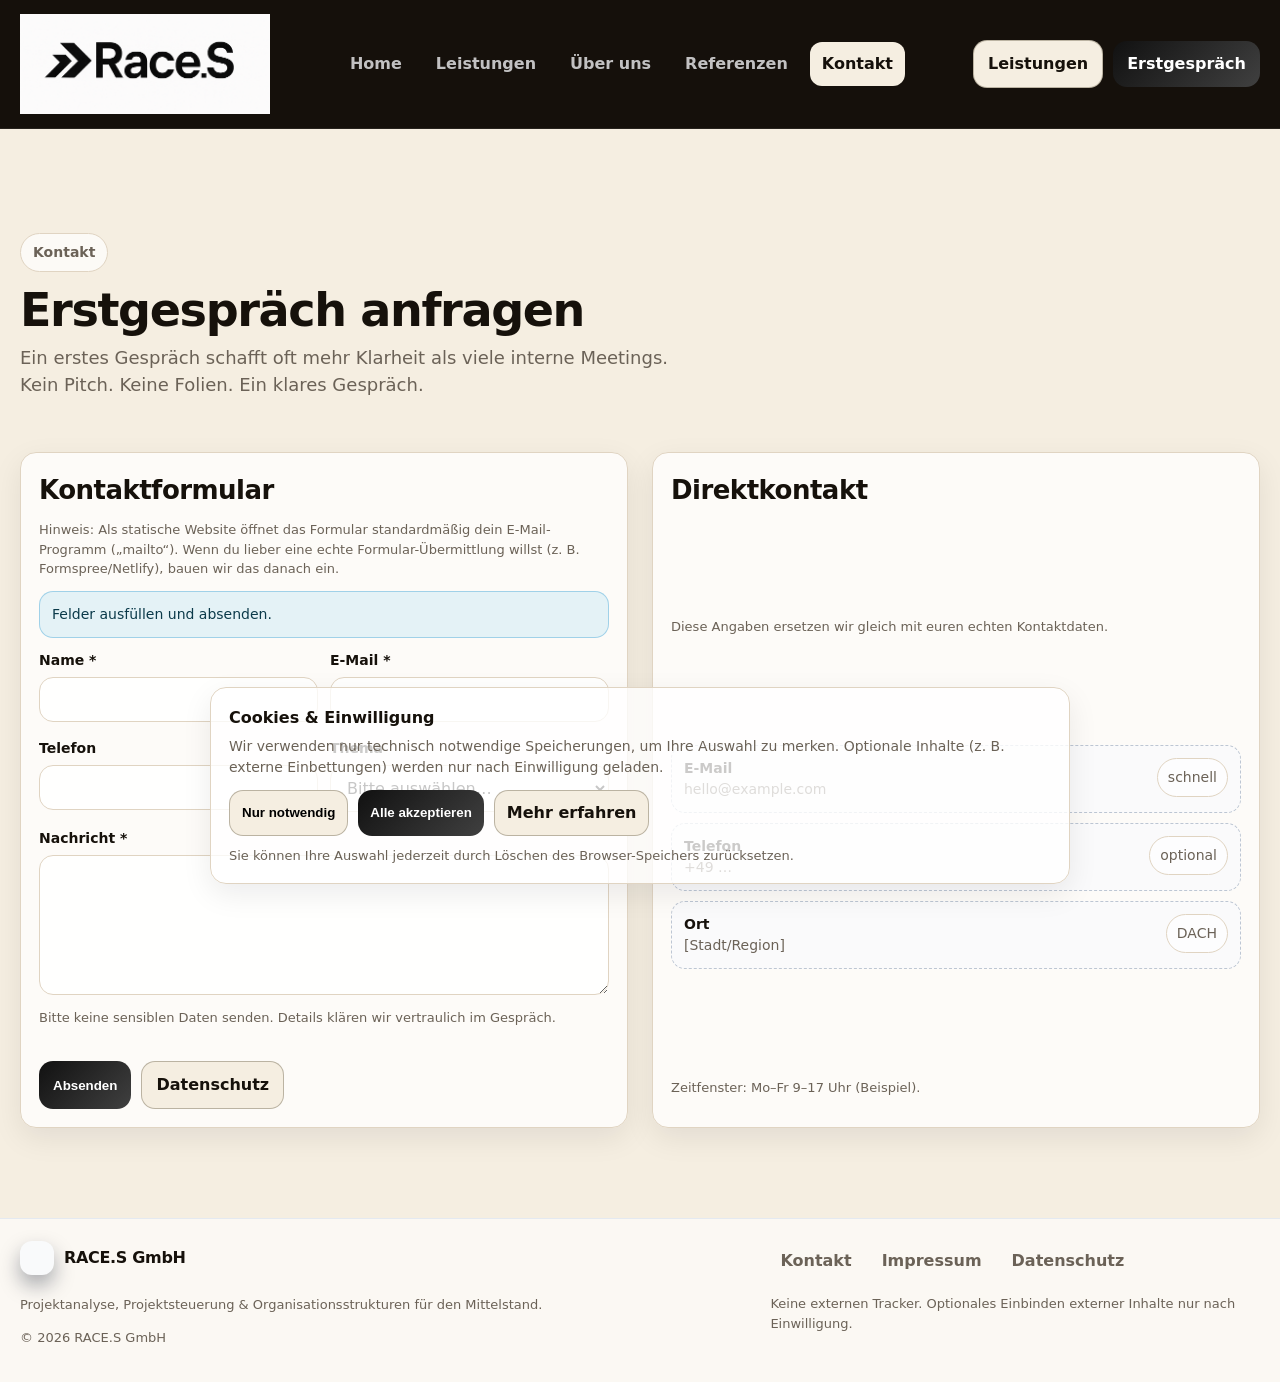
==== contact.html @ 55140b89 "Alle html Seiten erstellt" ====
<!doctype html>
<html lang="de">
  <head>
    <meta charset="utf-8" />
    <meta name="viewport" content="width=device-width, initial-scale=1" />
    <meta
      name="description"
      content="Kontakt zur RACE.S GmbH – ein erstes Gespräch schafft Klarheit über Projekte und Organisationsstrukturen."
    />
    <title>Kontakt | RACE.S GmbH</title>
    <link rel="stylesheet" href="assets/css/styles.css" />
  </head>
  <body>
    <a class="skip-link" href="#main">Zum Inhalt springen</a>

    <header class="site-header">
      <div class="container">
        <nav class="nav" aria-label="Hauptnavigation" data-nav>
          <a class="brand" href="index.html">
            <img
              src="assets/img/logo-races.png"
              alt="RACE.S GmbH"
              class="brand-logo"
            />
          </a>

          <div class="nav-links">
            <a href="index.html">Home</a>
            <a href="services.html">Leistungen</a>
            <a href="about.html">Über uns</a>
            <a href="references.html">Referenzen</a>
            <a href="contact.html">Kontakt</a>
          </div>

          <div class="nav-cta">
            <a class="button" href="services.html">Leistungen</a>
            <a class="button primary" href="contact.html">Erstgespräch</a>
          </div>
        </nav>
      </div>
    </header>

    <main id="main">
      <section class="hero">
        <div class="container">
          <div class="kicker">Kontakt</div>
          <h1>Erstgespräch anfragen</h1>
          <p class="lead">
            Ein erstes Gespräch schafft oft mehr Klarheit als viele interne
            Meetings. Kein Pitch. Keine Folien. Ein klares Gespräch.
          </p>
        </div>
      </section>

      <section class="section">
        <div class="container">
          <div class="grid split">
            <div class="card pad">
              <h2>Kontaktformular</h2>
              <p class="small">
                Hinweis: Als statische Website öffnet das Formular standardmäßig
                dein E‑Mail-Programm („mailto“). Wenn du lieber eine echte
                Formular-Übermittlung willst (z. B. Formspree/Netlify), bauen wir
                das danach ein.
              </p>

              <div class="alert" data-contact-status aria-live="polite">
                Felder ausfüllen und absenden.
              </div>

              <form
                class="grid"
                style="margin-top: 12px"
                data-contact-form
                data-contact-to="hello@example.com"
              >
                <div class="form-grid">
                  <div>
                    <label for="name">Name *</label>
                    <input
                      id="name"
                      name="name"
                      type="text"
                      autocomplete="name"
                      required
                    />
                  </div>
                  <div>
                    <label for="email">E-Mail *</label>
                    <input
                      id="email"
                      name="email"
                      type="email"
                      autocomplete="email"
                      required
                    />
                  </div>
                </div>

                <div class="form-grid">
                  <div>
                    <label for="phone">Telefon</label>
                    <input
                      id="phone"
                      name="phone"
                      type="tel"
                      autocomplete="tel"
                      inputmode="tel"
                    />
                  </div>
                  <div>
                    <label for="topic">Thema</label>
                    <select id="topic" name="topic">
                      <option value="">Bitte auswählen…</option>
                      <option>Strategie & Positionierung</option>
                      <option>Prozesse & Effizienz</option>
                      <option>Organisation & Führung</option>
                      <option>Sonstiges</option>
                    </select>
                  </div>
                </div>

                <div>
                  <label for="message">Nachricht *</label>
                  <textarea id="message" name="message" required></textarea>
                  <div class="help">
                    Bitte keine sensiblen Daten senden. Details klären wir
                    vertraulich im Gespräch.
                  </div>
                </div>

                <div class="hero-actions">
                  <button class="button primary" type="submit">Absenden</button>
                  <a class="button" href="privacy.html">Datenschutz</a>
                </div>
              </form>
            </div>

            <aside class="card pad">
              <h2>Direktkontakt</h2>
              <p class="small">
                Diese Angaben ersetzen wir gleich mit euren echten Kontaktdaten.
              </p>
              <div class="meta">
                <div class="row">
                  <div>
                    <strong>E-Mail</strong>
                    <span>hello@example.com</span>
                  </div>
                  <span class="pill">schnell</span>
                </div>
                <div class="row">
                  <div>
                    <strong>Telefon</strong>
                    <span>+49 …</span>
                  </div>
                  <span class="pill">optional</span>
                </div>
                <div class="row">
                  <div>
                    <strong>Ort</strong>
                    <span>[Stadt/Region]</span>
                  </div>
                  <span class="pill">DACH</span>
                </div>
              </div>
              <p class="small" style="margin-top: 12px">
                Zeitfenster: Mo–Fr 9–17 Uhr (Beispiel).
              </p>
            </aside>
          </div>
        </div>
      </section>
    </main>

    <footer class="site-footer">
      <div class="container">
        <div class="footer-grid">
          <div>
            <div class="brand">
              <span class="brand-mark" aria-hidden="true"></span>
              <span>RACE.S GmbH</span>
            </div>
            <p class="small">
              Projektanalyse, Projektsteuerung &amp; Organisationsstrukturen für
              den Mittelstand.
            </p>
            <p class="small">© <span data-year></span> RACE.S GmbH</p>
          </div>

          <div>
            <div class="footer-links">
              <a href="contact.html">Kontakt</a>
              <a href="imprint.html">Impressum</a>
              <a href="privacy.html">Datenschutz</a>
            </div>
            <p class="small">
              Keine externen Tracker. Optionales Einbinden externer Inhalte nur
              nach Einwilligung.
            </p>
          </div>
        </div>
      </div>
    </footer>

    <div class="cookie" data-cookie-banner data-open="false" role="dialog" aria-modal="true" aria-label="Cookie-Einstellungen">
      <div class="card pad">
        <h2>Cookies & Einwilligung</h2>
        <p>
          Wir verwenden nur technisch notwendige Speicherungen, um Ihre Auswahl zu merken.
          Optionale Inhalte (z. B. externe Einbettungen) werden nur nach Einwilligung geladen.
        </p>
        <div class="cookie-actions">
          <button class="button" type="button" data-consent-action="essential">
            Nur notwendig
          </button>
          <button class="button primary" type="button" data-consent-action="all">
            Alle akzeptieren
          </button>
          <a class="button" href="privacy.html" data-consent-action="open-privacy"
            >Mehr erfahren</a
          >
        </div>
        <div class="cookie-note">
          <span class="small muted">
            Sie können Ihre Auswahl jederzeit durch Löschen des Browser-Speichers zurücksetzen.
          </span>
        </div>
      </div>
    </div>

    <script src="assets/js/main.js"></script>
    <script>
      document.querySelectorAll("[data-year]").forEach((el) => {
        el.textContent = String(new Date().getFullYear());
      });
    </script>
  </body>
</html>
---- assets/css/styles.css ----
/* Clean, professional baseline styles (no build step). */
:root {
  /* Neutrales beige + sehr dunkles Braun/Schwarz wie im Screenshot */
  --bg: #f5eee1;
  --surface: #f9f3e7;
  --text: #16110b;
  --muted: #6b6257;
  --border: #e0d4c2;
  --accent: #111111;
  --accent-2: #404040;
  --shadow: 0 10px 30px rgba(2, 6, 23, 0.08);
  --radius: 16px;
  --radius-sm: 12px;
  --max: 1400px;

  --font: ui-sans-serif, system-ui, -apple-system, Segoe UI, Roboto, Helvetica,
    Arial, "Apple Color Emoji", "Segoe UI Emoji";
  --mono: ui-monospace, SFMono-Regular, Menlo, Monaco, Consolas,
    "Liberation Mono", "Courier New", monospace;
}

*,
*::before,
*::after {
  box-sizing: border-box;
}

html {
  color-scheme: light;
  scroll-behavior: smooth;
  overflow-y: scroll;
}

body {
  margin: 0;
  font-family: var(--font);
  color: var(--text);
  background: var(--bg);
  line-height: 1.5;
}

a {
  color: inherit;
  text-decoration: none;
}

a:hover {
  text-decoration: underline;
  text-underline-offset: 3px;
}

img {
  max-width: 100%;
  height: auto;
  display: block;
}

.container {
  max-width: var(--max);
  margin: 0 auto;
  padding: 0 20px;
}

.skip-link {
  position: absolute;
  left: -9999px;
  top: 12px;
  background: var(--text);
  color: white;
  padding: 10px 12px;
  border-radius: 10px;
  z-index: 9999;
}

.skip-link:focus {
  left: 12px;
}

/* Header / Nav */
.site-header {
  position: sticky;
  top: 0;
  z-index: 50;
  background: #15100b;
  border-bottom: 1px solid rgba(244, 244, 245, 0.08);
  min-height: 128px;
}

.nav {
  display: flex;
  align-items: center;
  justify-content: space-between;
  gap: 16px;
  padding: 14px 0;
  min-height: 100px;
}

.brand {
  display: inline-flex;
  align-items: center;
  gap: 10px;
  font-weight: 700;
  letter-spacing: -0.02em;
  flex-shrink: 0;
}

.brand-logo,
.site-header .brand-logo {
  height: 100px;
  width: 250px;
  min-height: 100px;
  min-width: 250px;
  display: block;
  object-fit: cover;
  object-position: center;
  flex-shrink: 0;
}

/* Home: Header/Logo explizit wie auf allen anderen Seiten */
body.page-home .site-header {
  min-height: 128px;
}
body.page-home .nav {
  min-height: 100px;
}
body.page-home .site-header .brand-logo {
  height: 100px !important;
  width: 250px !important;
  min-height: 100px !important;
  min-width: 250px !important;
}

.brand-mark {
  width: 34px;
  height: 34px;
  border-radius: 12px;
  background: #f9fafb;
  box-shadow: 0 10px 20px rgba(15, 23, 42, 0.35);
}

.nav-links {
  display: flex;
  align-items: center;
  gap: 10px;
  flex-wrap: wrap;
}

.nav-links a {
  padding: 10px 12px;
  border-radius: 12px;
  color: rgba(248, 250, 252, 0.76);
  font-weight: 600;
}

.nav-links a[aria-current="page"] {
  color: #15100b;
  background: #f5eee1;
}

.nav-cta {
  display: flex;
  align-items: center;
  gap: 10px;
}

.button {
  display: inline-flex;
  align-items: center;
  justify-content: center;
  gap: 10px;
  padding: 11px 14px;
  border-radius: 14px;
  border: 1px solid rgba(148, 140, 120, 0.6);
  background: #f5eee1;
  font-weight: 700;
  cursor: pointer;
  white-space: nowrap;
}

.button:hover {
  transform: translateY(-1px);
  box-shadow: 0 12px 26px rgba(15, 23, 42, 0.10);
  text-decoration: none;
}

.button.primary {
  border: 0;
  color: white;
  background: linear-gradient(135deg, var(--accent), var(--accent-2));
}

.button.primary:hover {
  box-shadow: 0 14px 30px rgba(37, 99, 235, 0.25);
}

/* Layout blocks */
main {
  padding: 48px 0 64px;
}

.hero {
  padding: 56px 0 28px;
}

.kicker {
  display: inline-flex;
  align-items: center;
  gap: 8px;
  padding: 8px 12px;
  border: 1px solid var(--border);
  border-radius: 999px;
  background: rgba(255, 255, 255, 0.7);
  color: var(--muted);
  font-weight: 650;
  font-size: 14px;
}

.grid {
  display: grid;
  gap: 16px;
}

.hero-grid {
  grid-template-columns: 1fr 1fr;
  align-items: stretch;
  gap: 24px;
}

@media (max-width: 920px) {
  .hero-grid {
    grid-template-columns: 1fr;
  }
}

h1 {
  margin: 14px 0 10px;
  font-size: clamp(34px, 3.6vw, 54px);
  line-height: 1.05;
  letter-spacing: -0.03em;
}

.hero-panel {
  background: #15100b;
  color: #f9f5ff;
  border-radius: 0;
  display: flex;
  flex-direction: column;
  justify-content: space-between;
  padding: 40px 32px;
}

.hero-panel h1 {
  margin-top: 24px;
  word-wrap: break-word;
  overflow-wrap: break-word;
  hyphens: auto;
  max-width: 100%;
}

.hero-panel .kicker {
  border-color: rgba(248, 250, 252, 0.2);
  background: rgba(15, 23, 42, 0.6);
  color: rgba(248, 250, 252, 0.92);
}

.hero-panel .button {
  background: rgba(255, 255, 255, 0.95);
  color: #15100b;
  border: 1px solid rgba(255, 255, 255, 0.3);
}

.hero-panel .button:hover {
  background: white;
  color: #15100b;
}

.hero-copy {
  background: #f9f3e7;
  padding: 32px 28px;
  border-radius: 18px;
  box-shadow: 0 16px 40px rgba(15, 23, 42, 0.14);
  display: flex;
  flex-direction: column;
  height: 100%;
}

.hero-copy p {
  max-width: 60ch;
  line-height: 1.6;
}

.hero-copy ul {
  margin-top: 12px;
  padding-left: 22px;
}

.hero-copy li {
  margin-bottom: 4px;
}

.lead {
  margin: 0;
  font-size: 18px;
  color: var(--muted);
  max-width: 60ch;
}

.hero-actions {
  margin-top: 18px;
  display: flex;
  flex-wrap: wrap;
  gap: 10px;
}

.card {
  border: 1px solid var(--border);
  border-radius: var(--radius);
  background: rgba(255, 255, 255, 0.78);
  box-shadow: var(--shadow);
}

.card.pad {
  padding: 18px;
}

.meta {
  display: grid;
  gap: 10px;
}

.meta .row {
  display: flex;
  align-items: start;
  justify-content: space-between;
  gap: 14px;
  padding: 12px 12px;
  border: 1px dashed rgba(148, 163, 184, 0.6);
  border-radius: 14px;
  background: rgba(248, 250, 252, 0.7);
}

.meta .row strong {
  display: block;
  font-size: 14px;
}

.meta .row span {
  display: block;
  color: var(--muted);
  font-size: 14px;
}

.section {
  padding: 26px 0;
}

.section h2 {
  margin: 0 0 10px;
  font-size: 26px;
  letter-spacing: -0.02em;
}

.section p {
  margin: 0 0 12px;
  color: var(--muted);
}

.feature-grid {
  grid-template-columns: repeat(3, minmax(0, 1fr));
}

@media (max-width: 920px) {
  .feature-grid {
    grid-template-columns: 1fr;
  }
}

.feature {
  padding: 18px;
}

.feature h3 {
  margin: 0 0 6px;
  font-size: 18px;
}

.feature p {
  margin: 0;
}

.pill {
  display: inline-flex;
  align-items: center;
  gap: 8px;
  padding: 8px 10px;
  border: 1px solid var(--border);
  border-radius: 999px;
  font-size: 13px;
  color: var(--muted);
  background: rgba(255, 255, 255, 0.7);
}

.split {
  grid-template-columns: 1fr 1fr;
  gap: 24px;
}

.split > .card {
  height: 100%;
  display: flex;
  flex-direction: column;
  justify-content: space-between;
}

@media (max-width: 920px) {
  .split {
    grid-template-columns: 1fr;
  }
}

/* Forms */
label {
  display: block;
  font-weight: 700;
  font-size: 14px;
  margin-bottom: 6px;
}

input,
textarea,
select {
  width: 100%;
  padding: 12px 12px;
  border-radius: 14px;
  border: 1px solid var(--border);
  background: rgba(255, 255, 255, 0.9);
  font-family: inherit;
  font-size: 16px;
  outline: none;
}

input:focus,
textarea:focus,
select:focus {
  border-color: rgba(37, 99, 235, 0.55);
  box-shadow: 0 0 0 4px rgba(37, 99, 235, 0.12);
}

textarea {
  min-height: 140px;
  resize: vertical;
}

.form-grid {
  display: grid;
  grid-template-columns: 1fr 1fr;
  gap: 12px;
}

@media (max-width: 720px) {
  .form-grid {
    grid-template-columns: 1fr;
  }
}

.help {
  color: var(--muted);
  font-size: 13px;
  margin-top: 6px;
}

.alert {
  border: 1px solid rgba(2, 132, 199, 0.3);
  background: rgba(14, 165, 233, 0.10);
  color: #0b3a4a;
  border-radius: 14px;
  padding: 12px;
  font-size: 14px;
}

.alert.error {
  border-color: rgba(239, 68, 68, 0.35);
  background: rgba(239, 68, 68, 0.10);
  color: #4a0b0b;
}

/* Footer */
.site-footer {
  border-top: 1px solid rgba(226, 232, 240, 0.9);
  background: rgba(255, 255, 255, 0.6);
  padding: 22px 0;
}

.footer-grid {
  display: grid;
  grid-template-columns: 1.2fr 0.8fr;
  gap: 16px;
  align-items: start;
}

@media (max-width: 920px) {
  .footer-grid {
    grid-template-columns: 1fr;
  }
}

.footer-links {
  display: flex;
  flex-wrap: wrap;
  gap: 10px;
}

.footer-links a {
  color: var(--muted);
  font-weight: 650;
  padding: 8px 10px;
  border-radius: 12px;
}

.footer-links a:hover {
  background: rgba(15, 23, 42, 0.06);
  text-decoration: none;
}

.small {
  color: var(--muted);
  font-size: 13px;
}

/* Cookie banner */
.cookie {
  position: fixed;
  inset: auto 16px 16px 16px;
  z-index: 100;
  display: none;
}

.cookie[data-open="true"] {
  display: block;
}

.cookie .card {
  max-width: 860px;
  margin: 0 auto;
}

.cookie h2 {
  font-size: 16px;
  margin: 0 0 6px;
}

.cookie p {
  margin: 0;
  color: var(--muted);
  font-size: 14px;
}

.cookie-actions {
  display: flex;
  flex-wrap: wrap;
  gap: 10px;
  margin-top: 12px;
}

.cookie-actions .button {
  padding: 10px 12px;
}

.cookie-note {
  margin-top: 10px;
  display: flex;
  flex-wrap: wrap;
  gap: 10px;
  align-items: center;
  justify-content: space-between;
}

.cookie-note a {
  color: var(--accent);
  font-weight: 700;
}

.muted {
  color: var(--muted);
}

/* Print */
@media print {
  .site-header,
  .cookie {
    display: none !important;
  }
  body {
    background: white;
  }
  .card {
    box-shadow: none;
  }
}
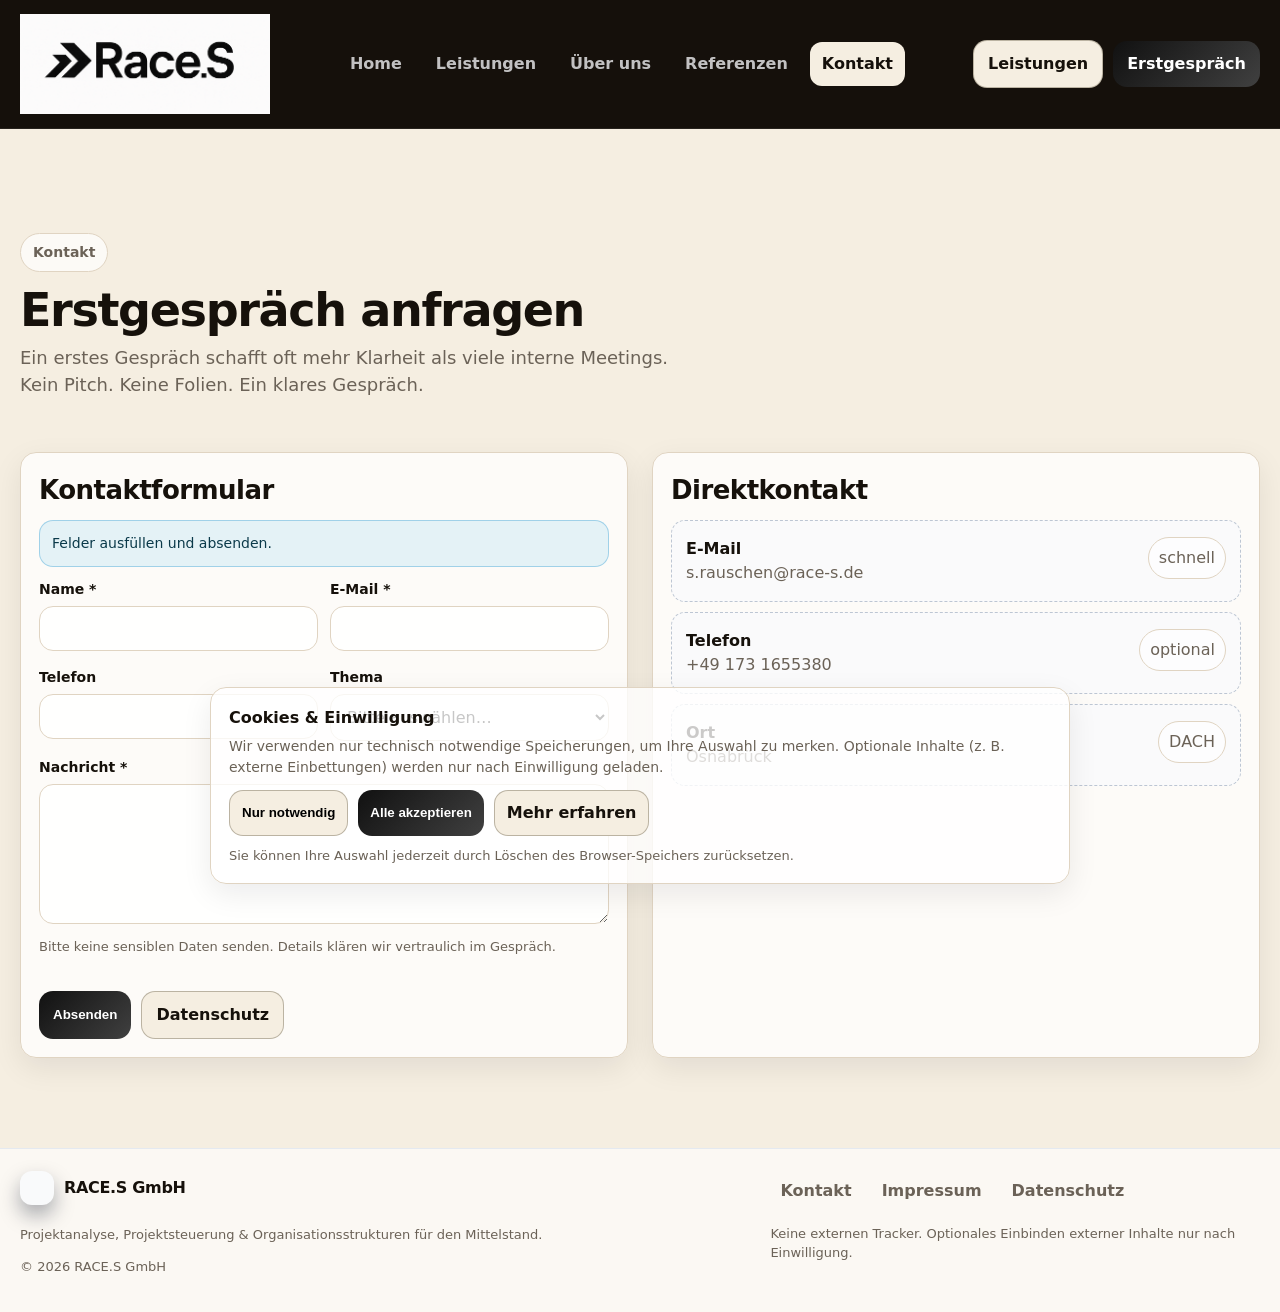
==== commit bbec4e5f: "Kontakt- und Datenschutzseite + Impressum überarbeitet" ====
--- a/contact.html
+++ b/contact.html
@@ -52,17 +52,11 @@
         </div>
       </section>
 
-      <section class="section">
+      <section class="section contact">
         <div class="container">
           <div class="grid split">
             <div class="card pad">
               <h2>Kontaktformular</h2>
-              <p class="small">
-                Hinweis: Als statische Website öffnet das Formular standardmäßig
-                dein E‑Mail-Programm („mailto“). Wenn du lieber eine echte
-                Formular-Übermittlung willst (z. B. Formspree/Netlify), bauen wir
-                das danach ein.
-              </p>
 
               <div class="alert" data-contact-status aria-live="polite">
                 Felder ausfüllen und absenden.
@@ -138,35 +132,30 @@
 
             <aside class="card pad">
               <h2>Direktkontakt</h2>
-              <p class="small">
-                Diese Angaben ersetzen wir gleich mit euren echten Kontaktdaten.
-              </p>
+
               <div class="meta">
                 <div class="row">
                   <div>
                     <strong>E-Mail</strong>
-                    <span>hello@example.com</span>
+                    <span>s.rauschen@race-s.de</span>
                   </div>
                   <span class="pill">schnell</span>
                 </div>
                 <div class="row">
                   <div>
                     <strong>Telefon</strong>
-                    <span>+49 …</span>
+                    <span>+49 173 1655380</span>
                   </div>
                   <span class="pill">optional</span>
                 </div>
                 <div class="row">
                   <div>
                     <strong>Ort</strong>
-                    <span>[Stadt/Region]</span>
+                    <span>Osnabrück</span>
                   </div>
                   <span class="pill">DACH</span>
                 </div>
               </div>
-              <p class="small" style="margin-top: 12px">
-                Zeitfenster: Mo–Fr 9–17 Uhr (Beispiel).
-              </p>
             </aside>
           </div>
         </div>
--- a/assets/css/styles.css
+++ b/assets/css/styles.css
@@ -350,6 +350,21 @@
   font-size: 14px;
 }
 
+/* Kontaktseite: Direktkontakt-Felder (E-Mail, Telefon, Ort) etwas größer */
+.section.contact .meta .row {
+  padding: 16px 14px;
+}
+
+.section.contact .meta .row strong,
+.section.contact .meta .row span {
+  font-size: 16px;
+}
+
+/* Direktkontakt-Karte: Inhalt nach oben, weniger Leerraum zur Überschrift */
+.section.contact .split > .card:last-child {
+  justify-content: flex-start;
+}
+
 .section {
   padding: 26px 0;
 }
@@ -527,6 +542,12 @@
   font-size: 13px;
 }
 
+/* Impressum & Datenschutz: Fließtext 2–3 Stufen größer */
+.section.imprint .card .small,
+.section.privacy .card .small {
+  font-size: 18px;
+}
+
 /* Cookie banner */
 .cookie {
   position: fixed;
